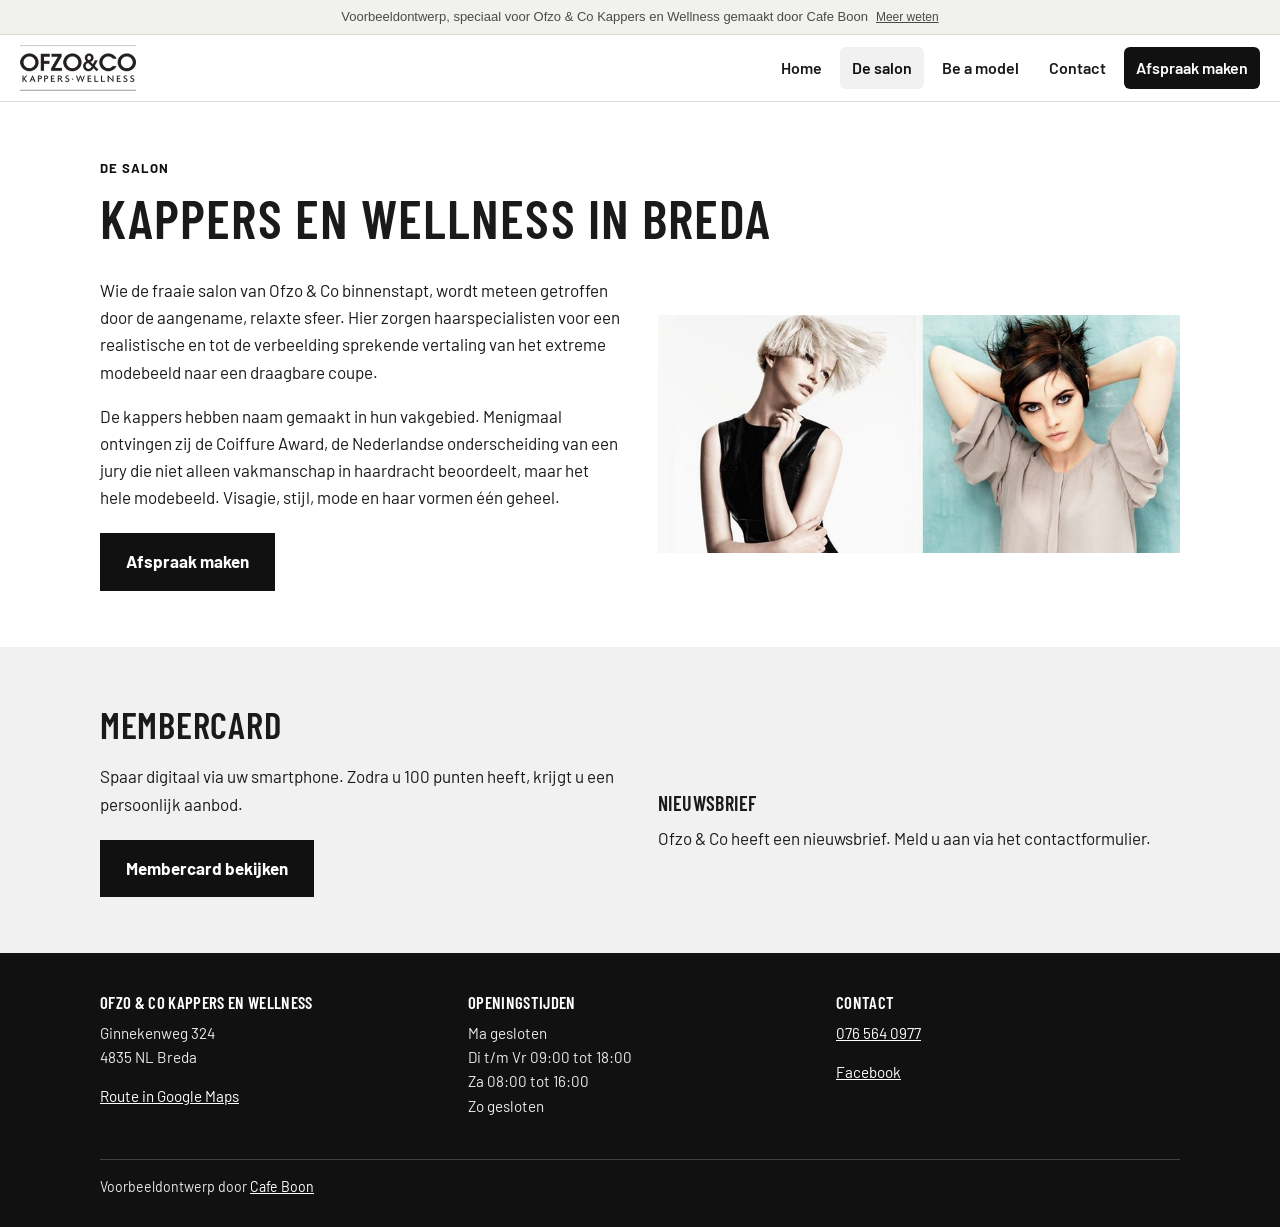
==== aanbod.html @ 535e4eaa "Voorbeeldwebsite Ofzo & Co Kappers en Wellness" ====
<!doctype html>
<html lang="nl">
<head>
<meta charset="utf-8">
<meta name="viewport" content="width=device-width, initial-scale=1">
<title>De salon | Ofzo &amp; Co Kappers en Wellness Breda</title>
<meta name="description" content="De salon van Ofzo &amp; Co in Breda: kappers en schoonheidsspecialisten, Coiffure Award en een digitale Membercard.">
<meta name="robots" content="noindex">
<link rel="icon" href="images/favicon.png">
<meta property="og:title" content="De salon | Ofzo &amp; Co Kappers en Wellness Breda">
<meta property="og:description" content="De salon van Ofzo &amp; Co in Breda: kappers en schoonheidsspecialisten, Coiffure Award en een digitale Membercard.">
<meta property="og:image" content="https://ofzoenco.cafeboon.com/images/og.jpg">
<meta property="og:type" content="website">
<link rel="preconnect" href="https://fonts.googleapis.com">
<link rel="preconnect" href="https://fonts.gstatic.com" crossorigin>
<link href="https://fonts.googleapis.com/css2?family=Barlow+Condensed:wght@500;600;700&family=Barlow:wght@400;500;600&display=swap" rel="stylesheet">
<link rel="stylesheet" href="style.css">
</head>
<body>
<div class="vb-banner" role="note"><span>Voorbeeldontwerp, speciaal voor Ofzo &amp; Co Kappers en Wellness gemaakt door Cafe Boon</span><a href="https://cafeboon.com">Meer weten</a></div>
<header class="top">
<a class="brand" href="index.html"><img src="images/logo.png" alt="Ofzo &amp; Co Kappers en Wellness" height="44" width="111"></a>
<nav><a href="index.html">Home</a><a aria-current="page" href="aanbod.html">De salon</a><a href="over.html">Be a model</a><a href="contact.html">Contact</a><a class="cta" href="contact.html#formulier">Afspraak maken</a></nav>
</header>
<main>
<section><div class="wrap"><p class="kicker">De salon</p><h1>Kappers en wellness in Breda</h1>
<div class="split"><div><p>Wie de fraaie salon van Ofzo &amp; Co binnenstapt, wordt meteen getroffen door de aangename, relaxte sfeer. Hier zorgen haarspecialisten voor een realistische en tot de verbeelding sprekende vertaling van het extreme modebeeld naar een draagbare coupe.</p>
<p>De kappers hebben naam gemaakt in hun vakgebied. Menigmaal ontvingen zij de Coiffure Award, de Nederlandse onderscheiding van een jury die niet alleen vakmanschap in haardracht beoordeelt, maar het hele modebeeld. Visagie, stijl, mode en haar vormen één geheel.</p><div class="btns"><a class="btn" href="contact.html#formulier">Afspraak maken</a></div></div><img src="images/duo.jpg" alt="Twee kapsels uit de salon"></div></div></section>
<section class="alt"><div class="wrap"><h2>Membercard</h2><div class="split"><div><p>Spaar digitaal via uw smartphone. Zodra u 100 punten heeft, krijgt u een persoonlijk aanbod.</p><div class="btns"><a class="btn" href="binnenkort.html">Membercard bekijken</a></div></div><div><h3>Nieuwsbrief</h3><p>Ofzo &amp; Co heeft een nieuwsbrief. Meld u aan via het contactformulier.</p></div></div></div></section>
</main>
<footer>
<div class="wrap">
<div class="cols"><div><h3>Ofzo &amp; Co Kappers en Wellness</h3><p>Ginnekenweg 324<br>4835 NL Breda</p><p><a href="https://www.google.com/maps/search/?api=1&query=Ginnekenweg+324+Breda">Route in Google Maps</a></p></div>
<div><h3>Openingstijden</h3><p>Ma gesloten<br>Di t/m Vr 09:00 tot 18:00<br>Za 08:00 tot 16:00<br>Zo gesloten</p></div>
<div><h3>Contact</h3><p><a href="tel:+31765640977">076 564 0977</a></p><p><a href="https://www.facebook.com/OfzoenCoKappersenWellness">Facebook</a></p></div></div>
<div class="credit">Voorbeeldontwerp door <a href="https://cafeboon.com">Cafe Boon</a></div>
</div>
</footer>
<script>
document.querySelectorAll('form.vf').forEach(function(f){f.addEventListener('submit',function(e){e.preventDefault();var o=f.querySelector('.vf-ok');if(o){o.classList.add('show');o.scrollIntoView({block:'center'});}f.reset();});});
</script>
</body>
</html>
---- style.css ----
:root{--c1:#111111;--c2:#111111;--ink:#1a1a1a;--mut:#5d5d5d;--bg:#fff;--soft:#f1f1f1;--line:#dcdcdc;--onc1:#fff;--onc2:#fff;--hf:'Barlow Condensed',Arial Narrow,sans-serif;--bf:'Barlow',Arial,sans-serif}
*{box-sizing:border-box}
html{scroll-behavior:smooth}
body{margin:0;font-family:var(--bf);color:var(--ink);background:var(--bg);line-height:1.6;font-size:17px;-webkit-text-size-adjust:100%}
img{max-width:100%;height:auto;display:block}
a{color:var(--c1)}
h1,h2,h3{font-family:var(--hf);line-height:1.15;margin:0 0 .5em;font-weight:600;text-transform:uppercase;letter-spacing:.02em;}
h1{font-size:clamp(2rem,5.5vw,3.4rem)}
h2{font-size:clamp(1.6rem,3.6vw,2.3rem)}
h3{font-size:1.25rem}
p{margin:0 0 1em}
.vb-banner{background:#f1f1ee;color:#4a4a4a;font:13px/1.4 Arial,Helvetica,sans-serif;padding:8px 16px;text-align:center;border-bottom:1px solid #dcdcd6}
.vb-banner a{color:#4a4a4a;margin-left:8px;text-decoration:underline;font-size:12px}
header.top{position:sticky;top:0;z-index:50;background:var(--bg);border-bottom:1px solid var(--line);display:flex;flex-wrap:wrap;align-items:center;justify-content:space-between;gap:8px 20px;padding:10px 20px}
.brand{display:flex;align-items:center;gap:10px;text-decoration:none;color:var(--ink);font-family:var(--hf);font-weight:700}
.brand img{height:46px;width:auto}
nav{display:flex;flex-wrap:wrap;gap:4px 6px}
nav a{padding:8px 12px;text-decoration:none;color:var(--ink);font-weight:600;border-radius:6px;font-size:16px}
nav a:hover,nav a[aria-current]{background:var(--soft);color:var(--c1)}
nav a.cta{background:var(--c1);color:var(--onc1)}
.wrap{max-width:1120px;margin:0 auto;padding:0 20px}
section{padding:56px 0}
section.alt{background:var(--soft)}
.btn{display:inline-block;background:var(--c1);color:var(--onc1);padding:13px 24px;border-radius:0px;text-decoration:none;font-weight:700;border:2px solid var(--c1);cursor:pointer;font-size:17px;font-family:var(--bf)}
.btn.alt{background:transparent;color:var(--c1)}
.btn.light{background:#fff;color:var(--c1);border-color:#fff}
.btns{display:flex;flex-wrap:wrap;gap:12px;margin-top:22px}
.hero{position:relative;color:var(--onc2);background:var(--c2)}
.hero.img{background-size:cover;background-position:center}
.hero .shade{background:rgba(0,0,0,.5);padding:84px 0}
.hero p.lead{font-size:1.2rem;max-width:640px}
.hero h1,.hero p{color:var(--onc2)}
.split{display:grid;grid-template-columns:1fr 1fr;gap:36px;align-items:center}
.split img{border-radius:0px;width:100%}
.grid{display:grid;grid-template-columns:repeat(auto-fit,minmax(250px,1fr));gap:20px}
.card{background:#fff;border:1px solid var(--line);border-radius:0px;padding:22px}
.card h3{color:var(--c1)}
.card p:last-child{margin-bottom:0}
.card img{border-radius:0px;margin-bottom:14px;width:100%;aspect-ratio:4/3;object-fit:cover}
.kicker{text-transform:uppercase;letter-spacing:.08em;font-size:.82rem;font-weight:700;color:var(--c1);margin-bottom:8px}
.steps{counter-reset:s;list-style:none;padding:0;margin:0;display:grid;grid-template-columns:repeat(auto-fit,minmax(220px,1fr));gap:18px}
.steps li{counter-increment:s;background:#fff;border:1px solid var(--line);border-radius:0px;padding:18px 18px 18px 64px;position:relative}
.steps li:before{content:counter(s);position:absolute;left:16px;top:16px;width:34px;height:34px;border-radius:50%;background:var(--c1);color:var(--onc1);display:flex;align-items:center;justify-content:center;font-weight:800}
.ticks{list-style:none;padding:0;margin:0 0 1em}
.ticks li{padding-left:28px;position:relative;margin-bottom:8px}
.ticks li:before{content:"\2713";position:absolute;left:0;color:var(--c1);font-weight:800}
table.t{width:100%;border-collapse:collapse;background:#fff;border:1px solid var(--line);border-radius:8px;overflow:hidden}
table.t th,table.t td{text-align:left;padding:11px 14px;border-bottom:1px solid var(--line)}
table.t th{background:var(--soft)}
.pgmeta{color:var(--mut)}
form.vf{display:grid;gap:14px;background:#fff;border:1px solid var(--line);border-radius:0px;padding:24px}
form.vf label{font-weight:700;display:grid;gap:6px;font-size:.95rem}
form.vf input,form.vf textarea,form.vf select{font:inherit;padding:11px 12px;border:1px solid #b9b9b9;border-radius:8px;width:100%;background:#fff}
form.vf textarea{min-height:130px}
.vf-ok{background:#e9f6ec;border:1px solid #8cc79a;color:#1d4a2a;padding:14px 16px;border-radius:8px;display:none}
.vf-ok.show{display:block}
.band{background:var(--c1);color:var(--onc1);padding:40px 0;text-align:center}
.band h2,.band p{color:var(--onc1)}
footer{background:#111;color:#e9e9e9;padding:40px 0 28px;font-size:.95rem}
footer a{color:#fff}
footer .cols{display:grid;grid-template-columns:repeat(auto-fit,minmax(220px,1fr));gap:24px}
footer h3{color:#fff;font-size:1.05rem}
.credit{border-top:1px solid rgba(255,255,255,.2);margin-top:26px;padding-top:16px;font-size:.88rem}
.pill{display:inline-block;background:var(--soft);color:var(--c1);border-radius:999px;padding:4px 12px;font-size:.85rem;font-weight:700;margin:0 6px 6px 0}
@media(max-width:760px){
body{font-size:16px}
.split{grid-template-columns:1fr !important}
section{padding:40px 0}
.hero .shade{padding:48px 0}
header.top{padding:8px 12px}
nav a{padding:7px 10px;font-size:15px}
.btn{width:100%;text-align:center}
}
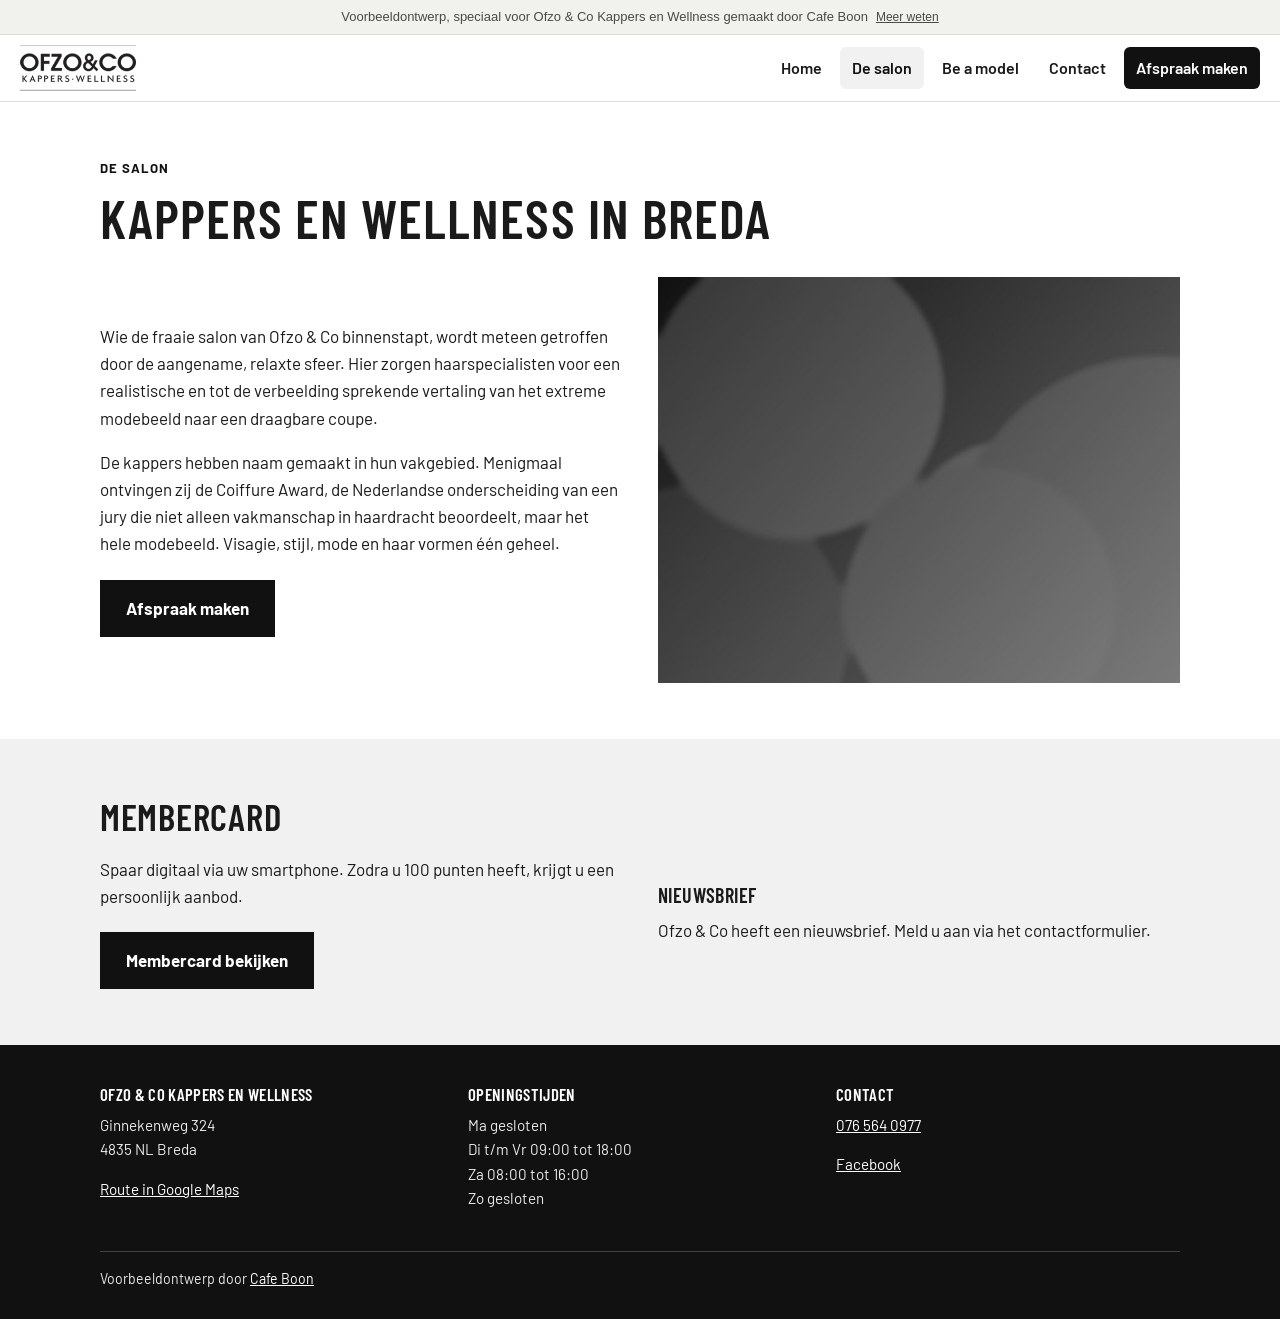
==== commit cb3efa85: "Foto's met personen vervangen door neutrale afbeeldingen" ====
--- a/aanbod.html
+++ b/aanbod.html
@@ -25,7 +25,7 @@
 <main>
 <section><div class="wrap"><p class="kicker">De salon</p><h1>Kappers en wellness in Breda</h1>
 <div class="split"><div><p>Wie de fraaie salon van Ofzo &amp; Co binnenstapt, wordt meteen getroffen door de aangename, relaxte sfeer. Hier zorgen haarspecialisten voor een realistische en tot de verbeelding sprekende vertaling van het extreme modebeeld naar een draagbare coupe.</p>
-<p>De kappers hebben naam gemaakt in hun vakgebied. Menigmaal ontvingen zij de Coiffure Award, de Nederlandse onderscheiding van een jury die niet alleen vakmanschap in haardracht beoordeelt, maar het hele modebeeld. Visagie, stijl, mode en haar vormen één geheel.</p><div class="btns"><a class="btn" href="contact.html#formulier">Afspraak maken</a></div></div><img src="images/duo.jpg" alt="Twee kapsels uit de salon"></div></div></section>
+<p>De kappers hebben naam gemaakt in hun vakgebied. Menigmaal ontvingen zij de Coiffure Award, de Nederlandse onderscheiding van een jury die niet alleen vakmanschap in haardracht beoordeelt, maar het hele modebeeld. Visagie, stijl, mode en haar vormen één geheel.</p><div class="btns"><a class="btn" href="contact.html#formulier">Afspraak maken</a></div></div><img src="images/duo.jpg" alt=""></div></div></section>
 <section class="alt"><div class="wrap"><h2>Membercard</h2><div class="split"><div><p>Spaar digitaal via uw smartphone. Zodra u 100 punten heeft, krijgt u een persoonlijk aanbod.</p><div class="btns"><a class="btn" href="binnenkort.html">Membercard bekijken</a></div></div><div><h3>Nieuwsbrief</h3><p>Ofzo &amp; Co heeft een nieuwsbrief. Meld u aan via het contactformulier.</p></div></div></div></section>
 </main>
 <footer>
